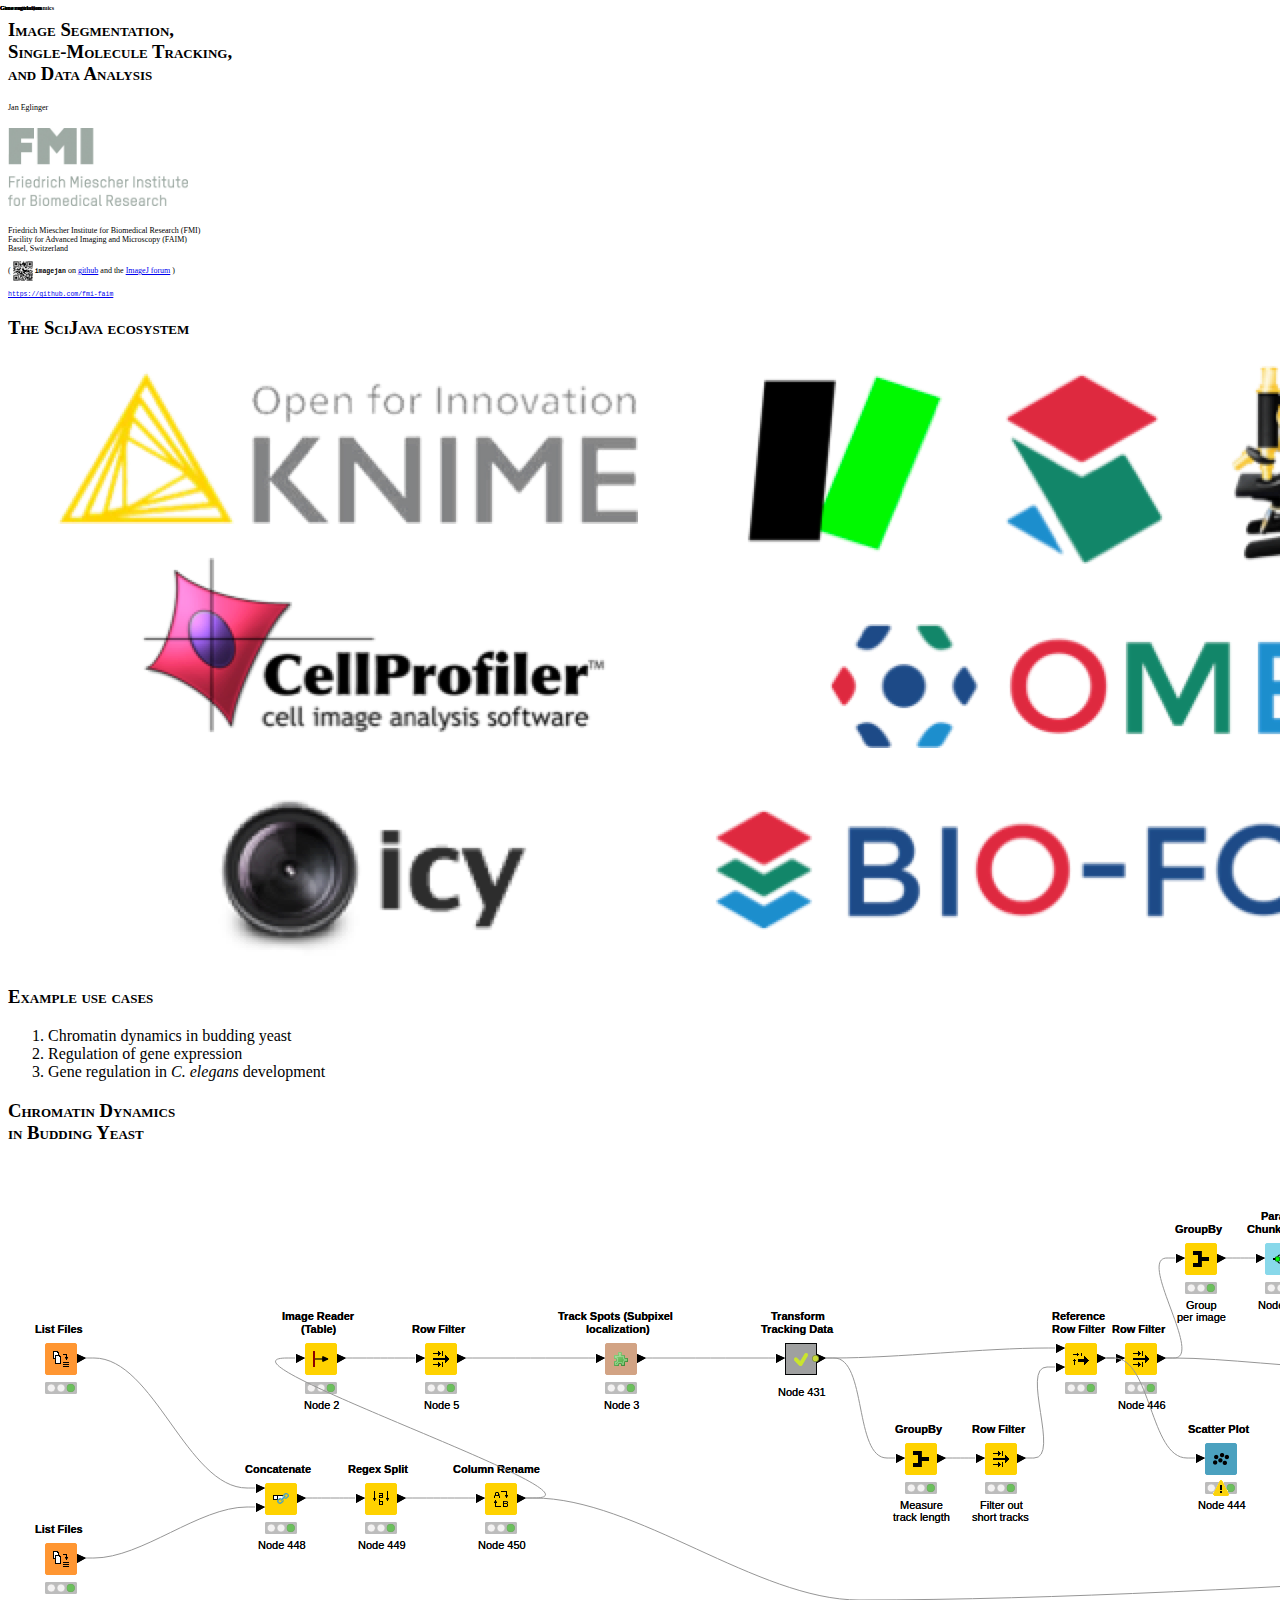
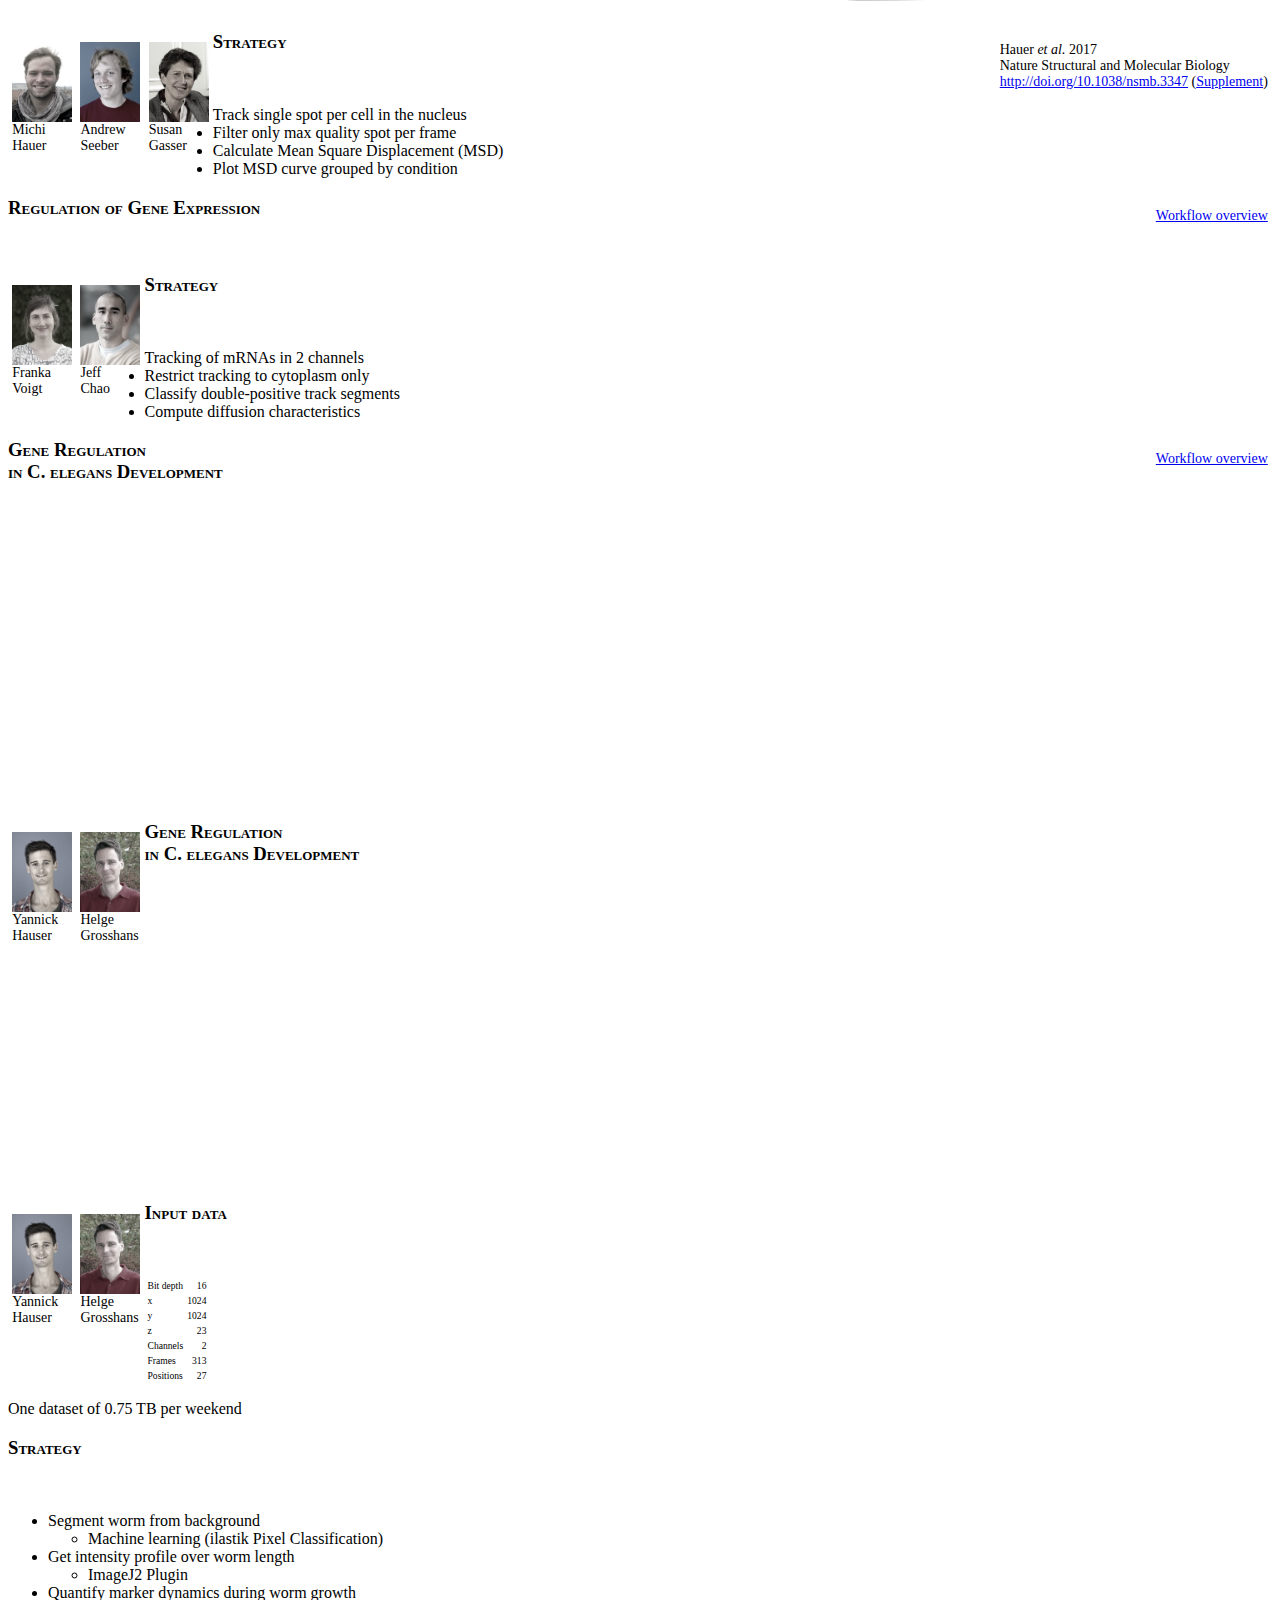
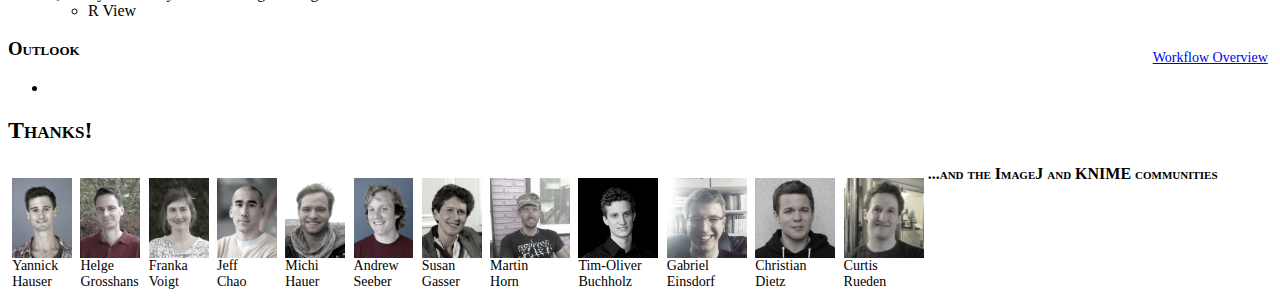
==== 2017-03-16-knime-summit/index.html @ b3ed3832 "Add presentation for KNIME Summit 2017 (first version)" ====
<!doctype html>
<html>
	<head>
		<meta charset="utf-8">
		<meta name="viewport" content="width=device-width, initial-scale=1.0, maximum-scale=1.0, user-scalable=no">

		<title>KNIME @ FMI Basel</title>

		<link rel="stylesheet" href="../reveal.js/css/reveal.css">
		<link rel="stylesheet" href="../reveal.js/css/theme/white.css">

		<!-- Custom style -->
		<link rel="stylesheet" href="css/style.css">

		<!-- Theme used for syntax highlighting of code -->
		<link rel="stylesheet" href="../reveal.js/lib/css/zenburn.css">

		<!-- Printing and PDF exports -->
		<script>
			var link = document.createElement( 'link' );
			link.rel = 'stylesheet';
			link.type = 'text/css';
			link.href = window.location.search.match( /print-pdf/gi ) ? '../reveal.js/css/print/pdf.css' : '../reveal.js/css/print/paper.css';
			document.getElementsByTagName( 'head' )[0].appendChild( link );
		</script>
	</head>
	<body>
		<div class="reveal">
			<div class="slides">
				<section>
					<h3>Image Segmentation,<br>Single-Molecule Tracking,<br>and Data Analysis</h3>
					<p class="auth">Jan Eglinger</p>
					<p><img alt="FMI Logo" src="img/FMI_logo_rgb_def.jpg"></p>
					<p class="auth">
						Friedrich Miescher Institute for Biomedical Research (FMI)<br>
						Facility for Advanced Imaging and Microscopy (FAIM)<br>
						Basel, Switzerland

					</p>
					<p class="auth">( <img src="img/gravatar.png" width="20" class="plain"> <code style="font-weight: bold;">imagejan</code> on <a href="https://github.com/imagejan">github</a> and the <a href="http://forum.imagej.net/users/imagejan">ImageJ forum</a> )</p>
					<p class="auth"><code><a href="https://github.com/fmi-faim">https://github.com/fmi-faim</a></code></p>
				</section>
				<section>
					<h3>The SciJava ecosystem</h3>
					<p><img class="plain" src="img/scijava-pledge.png"></p>
				</section>
				<section>
					<h3>Example use cases</h3>
					<ol>
						<li>Chromatin dynamics in budding yeast</li>
						<li>Regulation of gene expression</li>
						<li>Gene regulation in <i>C. elegans</i> development</li>
					</ol>
				</section>
				<section>
					<h3>Chromatin Dynamics<br>in Budding Yeast</h3>
					<p class="stretch"><img class="plain" src="img/hauermic_workflow.svg"></p>
					<p class="ack">
						<img class="plain" src="img/Hauer_Michael.jpg">
						<br>Michi<br>Hauer
					</p>
					<p class="ack">
						<img class="plain" src="img/Seeber_Andrew.jpg">
						<br>Andrew<br>Seeber
					</p>
					<p class="ack">
						<img class="plain" src="img/Gasser_Susan_M.jpg">
						<br>Susan<br>Gasser
					</p>
					<p class="footnote">
						Hauer <i>et al.</i> 2017<br>Nature Structural and Molecular Biology<br>
						<a href="http://doi.org/10.1038/nsmb.3347">http://doi.org/10.1038/nsmb.3347</a>
						(<a href="https://www.researchgate.net/publication/314465690_Relative_MSD_-_KNIME_Workflow">Supplement</a>)
					</p>
				</section>
				<section>
					<p class="running-title">Chromatin dynamics</p>
					<h3>Strategy</h3>
					<p><br></p>
					<ul>
						<li>Track single spot per cell in the nucleus</li>
						<li>Filter only max quality spot per frame</li>
						<li>Calculate Mean Square Displacement (MSD)</li>
						<li>Plot MSD curve grouped by condition</li>
					</ul>
					<p class="stretch"></p>
					<p class="footnote"><a href="hauermic-workflow.html">Workflow overview</a></p>
				</section>
				<section>
					<h3>Regulation of Gene Expression</h3>
					<p class="stretch"><img class="plain" data-src="img/voigfran/mRNA_Tracking.png"></p>
					<p class="ack">
						<img class="plain" src="img/Voigt_Franka.jpg">
						<br>Franka<br>Voigt
					</p>
					<p class="ack">
						<img class="plain" src="img/Chao_Jeffrey_A.jpg">
						<br>Jeff<br>Chao
					</p>
				</section>
				<section>
					<p class="running-title">Gene expression</p>
					<h3>Strategy</h3>
					<p><br></p>
					<ul>
						<li>Tracking of mRNAs in 2 channels</li>
						<li>Restrict tracking to cytoplasm only</li>
						<li>Classify double-positive track segments</li>
						<li>Compute diffusion characteristics</li>
					</ul>
					<p class="stretch"></p>
					<p class="footnote"><a href="voigfran-workflow.html">Workflow overview</a></p>
				</section>
				<section>
					<h3>Gene Regulation<br>in C. elegans Development</h3>
					<p class="stretch"><img class="plain" data-src="img/hausyann/WormStackSplit.png" height="300px"></p>
					<p class="ack">
						<img class="plain" src="img/Hauser_Yannick.jpg">
						<br>Yannick<br>Hauser
					</p>
					<p class="ack">
						<img class="plain" src="img/Grosshans_Helge.jpg">
						<br>Helge<br>Grosshans
					</p>
				</section>
				<section>
					<h3>Gene Regulation<br>in C. elegans Development</h3>
					<p class="stretch"><img class="plain" data-src="img/hausyann/WormMovieSplitSmall.png" height="300px"></p>
					<p class="ack">
						<img class="plain" src="img/Hauser_Yannick.jpg">
						<br>Yannick<br>Hauser
					</p>
					<p class="ack">
						<img class="plain" src="img/Grosshans_Helge.jpg">
						<br>Helge<br>Grosshans
					</p>
				</section>
				<section>
					<p class="running-title">Gene regulation</p>
					<h3>Input data</h3>
					<p><br></p>
					<table style="font-size: 0.6em">
						<tbody>
							<tr>
								<td>Bit depth</td>
								<td align="right">16</td>
							</tr>
							<tr>
								<td>x</td>
								<td align="right">1024</td>
							</tr>
							<tr>
								<td>y</td>
								<td align="right">1024</td>
							</tr>
							<tr>
								<td>z</td>
								<td align="right">23</td>
							</tr>
							<tr>
								<td>Channels</td>
								<td align="right">2</td>
							</tr>
							<tr>
								<td>Frames</td>
								<td align="right">313</td>
							</tr>
							<tr>
								<td>Positions</td>
								<td align="right">27</td>
							</tr>
						</tbody>
					</table>
					<p class="fragment stretch">One dataset of 0.75 TB per weekend</p>
				</section>
				<section>
					<p class="running-title">Gene regulation</p>
					<h3>Strategy</h3>
					<p><br></p>
					<ul>
						<li>Segment worm from background
							<ul>
								<li>Machine learning (ilastik Pixel Classification)</li>
							</ul>
						</li>
						<li>Get intensity profile over worm length
							<ul>
								<li>ImageJ2 Plugin</li>
							</ul>
						</li>
						<li>Quantify marker dynamics during worm growth
							<ul>
								<li>R View</li>
							</ul>
						</li>
					</ul>
					<p class="stretch"></p>
					<p class="footnote"><a href="hausyann-workflow.html">Workflow Overview</a></p>
				</section>
				<section>
					<h3>Outlook</h3>
					<ul>
						<li></li>
					</ul>
				</section>
				<section>
					<h2>Thanks!</h2>
					<p class="ack">
						<img class="plain" src="img/Hauser_Yannick.jpg">
						<br>Yannick<br>Hauser
					</p>
					<p class="ack">
						<img class="plain" src="img/Grosshans_Helge.jpg">
						<br>Helge<br>Grosshans
					</p>
					<p class="ack">
						<img class="plain" src="img/Voigt_Franka.jpg">
						<br>Franka<br>Voigt
					</p>
					<p class="ack">
						<img class="plain" src="img/Chao_Jeffrey_A.jpg">
						<br>Jeff<br>Chao
					</p>
					<p class="ack">
						<img class="plain" src="img/Hauer_Michael.jpg">
						<br>Michi<br>Hauer
					</p>
					<p class="ack">
						<img class="plain" src="img/Seeber_Andrew.jpg">
						<br>Andrew<br>Seeber
					</p>
					<p class="ack">
						<img class="plain" src="img/Gasser_Susan_M.jpg">
						<br>Susan<br>Gasser
					</p>
					<p class="ack">
						<img class="plain" src="img/hornm.jpg">
						<br>Martin<br>Horn
					</p>
					<p class="ack">
						<img class="plain" src="img/tibuch.png">
						<br>Tim-Oliver<br>Buchholz
					</p>
					<p class="ack">
						<img class="plain" src="img/gab1one.jpg">
						<br>Gabriel<br>Einsdorf
					</p>
					<p class="ack">
						<img class="plain" src="img/dietzc.jpg">
						<br>Christian<br>Dietz
					</p>
					<p class="ack">
						<img class="plain" src="img/Curtis_Rueden.png">
						<br>Curtis<br>Rueden
					</p>
					<h4>...and the ImageJ and KNIME communities</h4>
				</section>
			</div>
		</div>

		<script src="../reveal.js/lib/js/head.min.js"></script>
		<script src="../reveal.js/js/reveal.js"></script>

		<script>
			// More info https://github.com/hakimel/reveal.js#configuration
			Reveal.initialize({
				history: true,
				transition: 'none',

				// More info https://github.com/hakimel/reveal.js#dependencies
				dependencies: [
					{ src: '../reveal.js/plugin/markdown/marked.js' },
					{ src: '../reveal.js/plugin/markdown/markdown.js' },
					{ src: '../reveal.js/plugin/notes/notes.js', async: true },
					{ src: '../reveal.js/plugin/highlight/highlight.js', async: true, callback: function() { hljs.initHighlightingOnLoad(); } }
				]
			});
		</script>
	</body>
</html>
---- 2017-03-16-knime-summit/css/style.css ----
.reveal h1,
.reveal h2,
.reveal h3,
.reveal h4,
.reveal h5,
.reveal h6 {
  text-transform: none;
  font-variant: small-caps;
}

.plain {
  background: none !important;
  border: none !important;
  box-shadow: none !important;
  vertical-align: middle !important;
}

img[alt="FMI Logo"] {
	width: 180px;
	border: none !important;
	box-shadow: none !important;
}

.auth {
	font-size: 0.5em !important;
}

.ack {
  float: left;
  font-size: 14px !important;
  padding-left: 0.3em !important;
  padding-right: 0.3em !important;
}

.footnote {
  float: right;
  font-size: 14px !important;
  padding-left: 0.3em !important;
  padding-right: 0.3em !important;
}
.ack img {
  height: 80px;
  /*filter: grayscale(80%);*/
  filter: grayscale(80%);
}

.reveal pre {
  font-size: 0.35em;
  font-weight: bold;
}

.running-title {
	font-size: 0.3em !important;
	font-weight: bold !important;
	float: left;
	position: absolute;
	top: 0px;
	left: 0px;
}
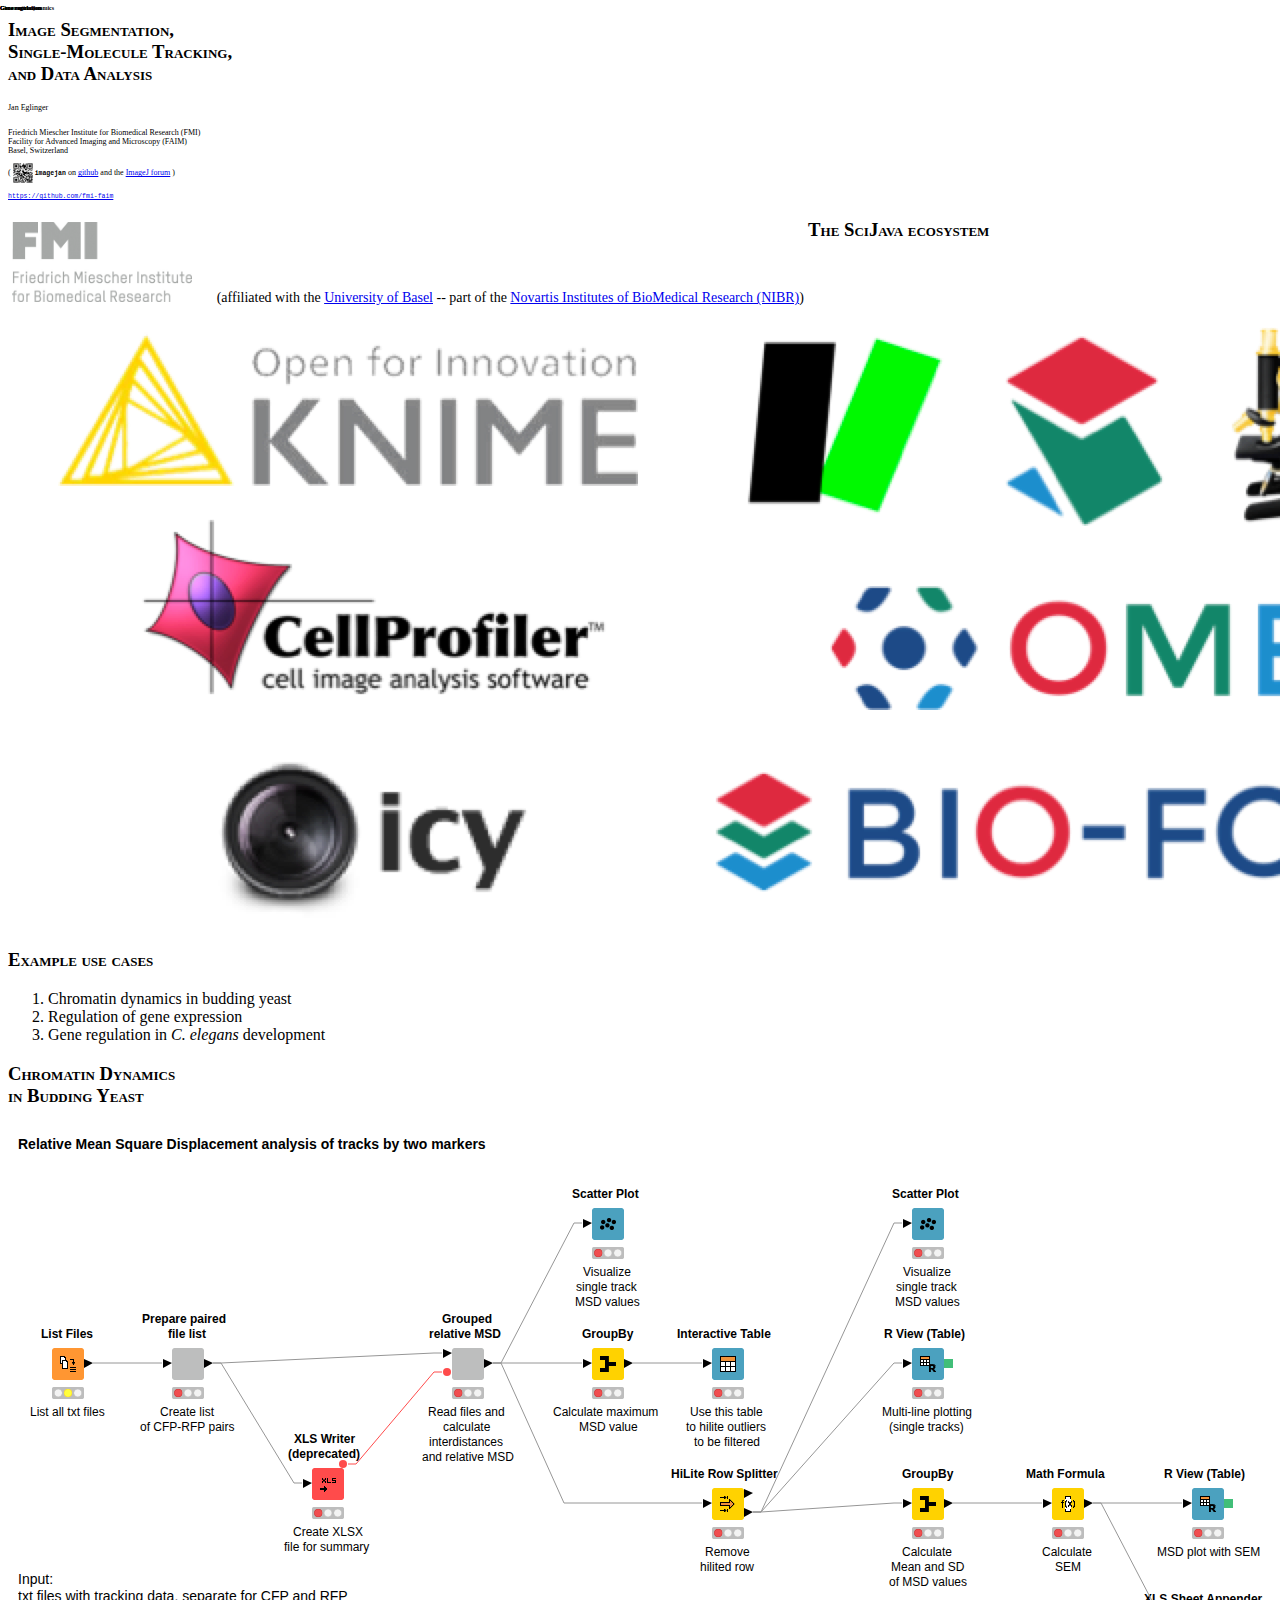
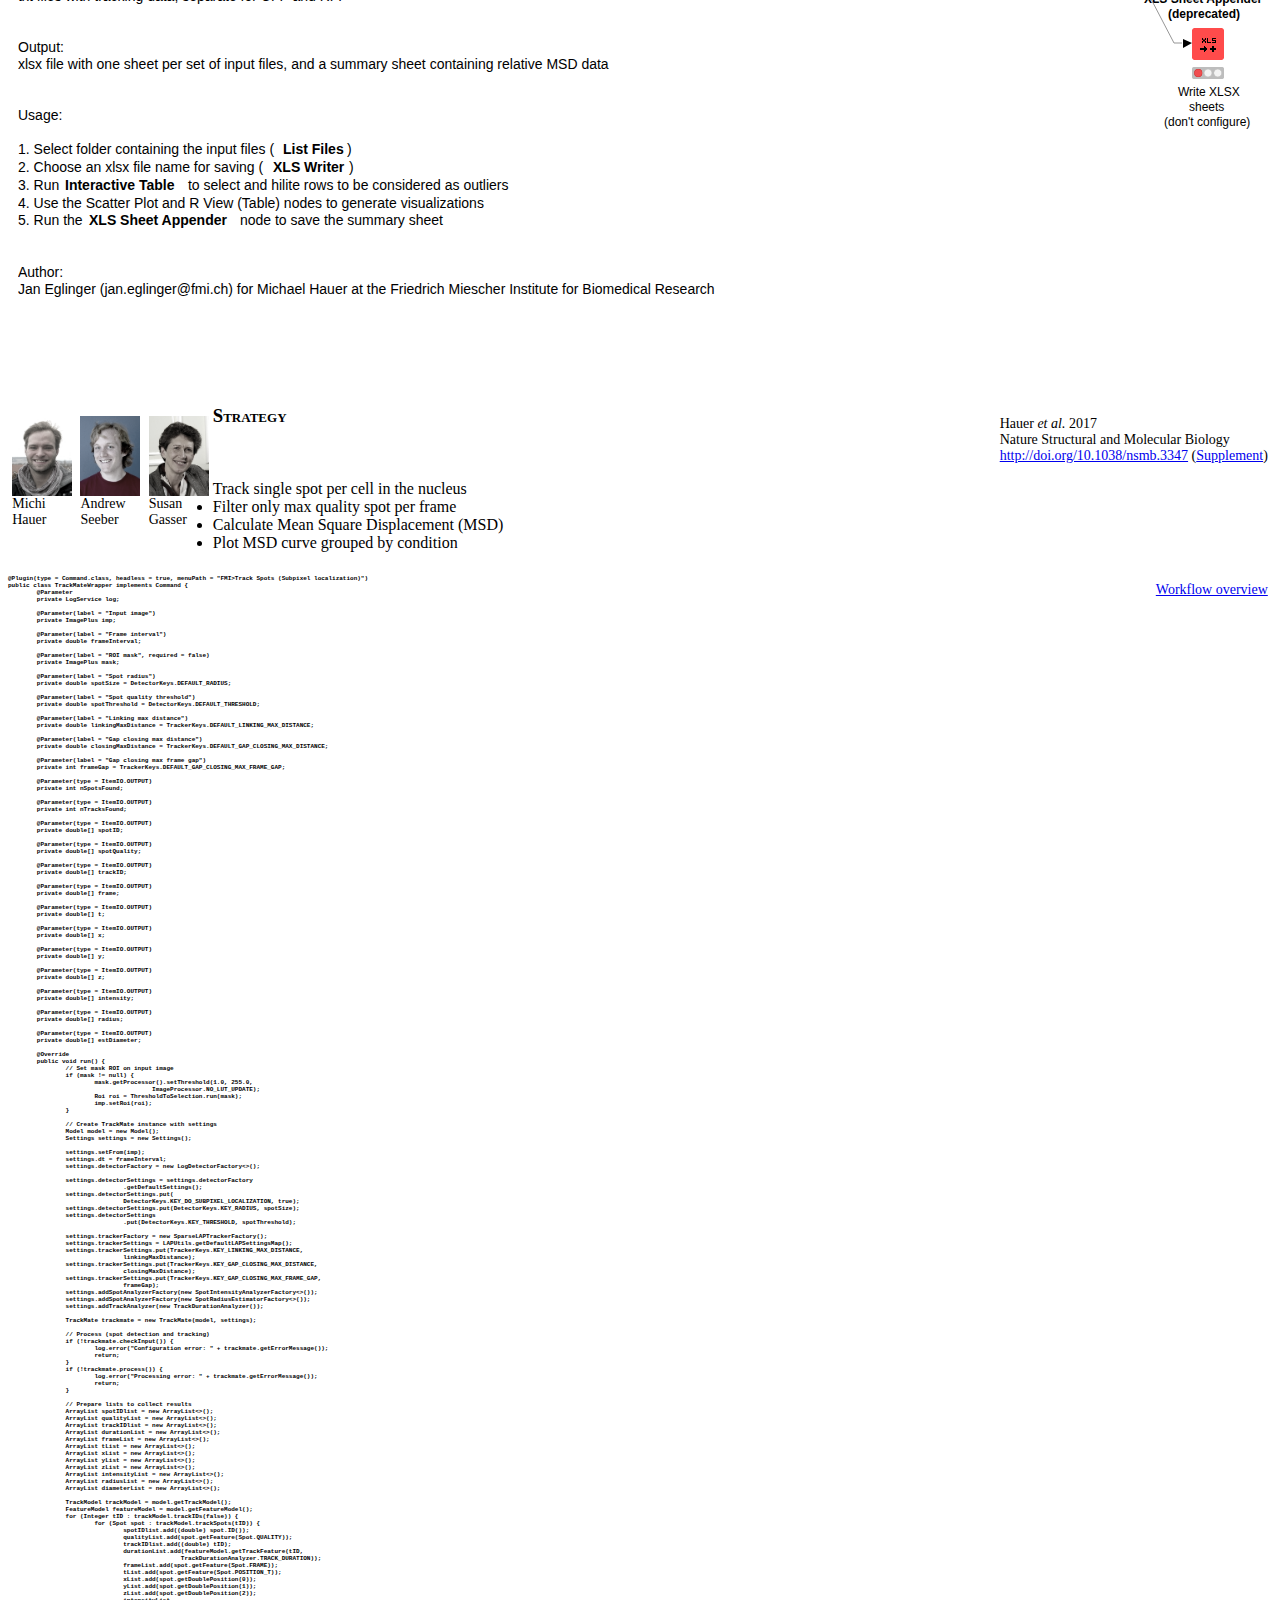
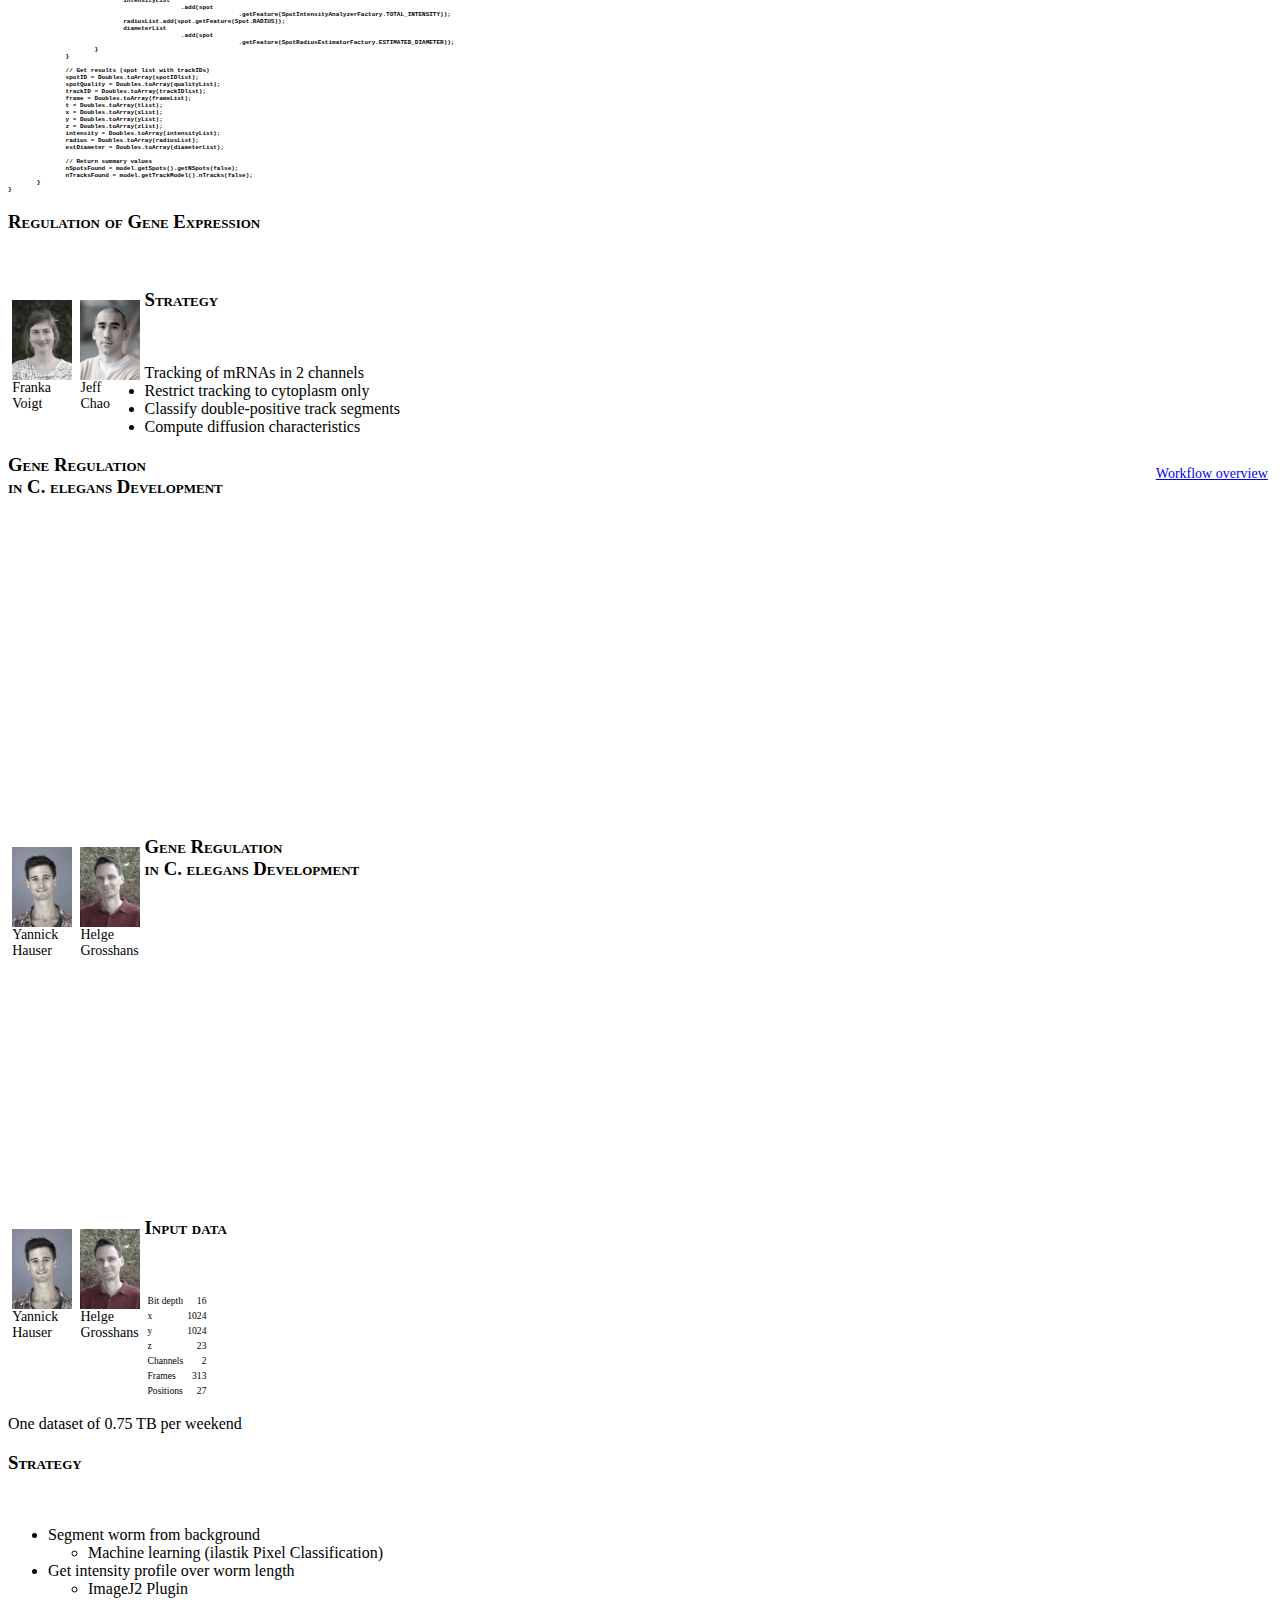
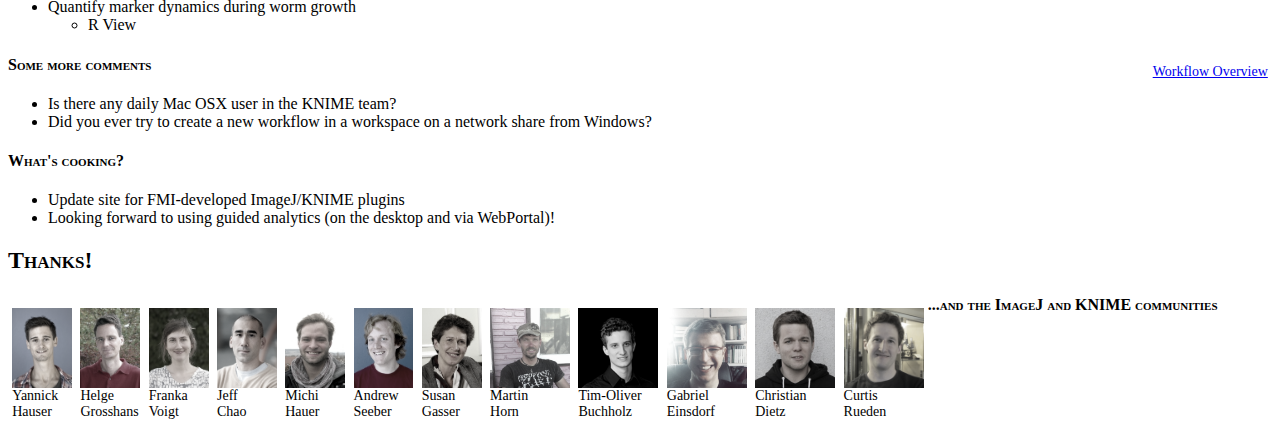
==== commit 8680bdde: "KNIME Summit 2017: add affiliation and small fixes" ====
--- a/2017-03-16-knime-summit/index.html
+++ b/2017-03-16-knime-summit/index.html
@@ -30,7 +30,7 @@
 				<section>
 					<h3>Image Segmentation,<br>Single-Molecule Tracking,<br>and Data Analysis</h3>
 					<p class="auth">Jan Eglinger</p>
-					<p><img alt="FMI Logo" src="img/FMI_logo_rgb_def.jpg"></p>
+					<p></p>
 					<p class="auth">
 						Friedrich Miescher Institute for Biomedical Research (FMI)<br>
 						Facility for Advanced Imaging and Microscopy (FAIM)<br>
@@ -39,6 +39,8 @@
 					</p>
 					<p class="auth">( <img src="img/gravatar.png" width="20" class="plain"> <code style="font-weight: bold;">imagejan</code> on <a href="https://github.com/imagejan">github</a> and the <a href="http://forum.imagej.net/users/imagejan">ImageJ forum</a> )</p>
 					<p class="auth"><code><a href="https://github.com/fmi-faim">https://github.com/fmi-faim</a></code></p>
+					<p class="ack"><img alt="FMI Logo" src="img/FMI_logo_rgb_def.jpg"> &nbsp;&nbsp;&nbsp;&nbsp;&nbsp;&nbsp;(affiliated with the <a href="https://www.unibas.ch">University of Basel</a> --
+					part of the <a href="https://www.nibr.com/">Novartis Institutes of BioMedical Research (NIBR)</a>)</p>
 				</section>
 				<section>
 					<h3>The SciJava ecosystem</h3>
@@ -54,7 +56,7 @@
 				</section>
 				<section>
 					<h3>Chromatin Dynamics<br>in Budding Yeast</h3>
-					<p class="stretch"><img class="plain" src="img/hauermic_workflow.svg"></p>
+					<p class="stretch"><img class="plain" src="img/hauermic_workflow_x.svg"></p>
 					<p class="ack">
 						<img class="plain" src="img/Hauer_Michael.jpg">
 						<br>Michi<br>Hauer
@@ -85,6 +87,184 @@
 					</ul>
 					<p class="stretch"></p>
 					<p class="footnote"><a href="hauermic-workflow.html">Workflow overview</a></p>
+				</section>
+				<section data-background=#444444>
+						<pre><code class="java" data-trim data-noescape>
+@Plugin(type = Command.class, headless = true, menuPath = "FMI>Track Spots (Subpixel localization)")
+public class TrackMateWrapper implements Command {
+	@Parameter
+	private LogService log;
+
+	@Parameter(label = "Input image")
+	private ImagePlus imp;
+
+	@Parameter(label = "Frame interval")
+	private double frameInterval;
+
+	@Parameter(label = "ROI mask", required = false)
+	private ImagePlus mask;
+
+	@Parameter(label = "Spot radius")
+	private double spotSize = DetectorKeys.DEFAULT_RADIUS;
+
+	@Parameter(label = "Spot quality threshold")
+	private double spotThreshold = DetectorKeys.DEFAULT_THRESHOLD;
+
+	@Parameter(label = "Linking max distance")
+	private double linkingMaxDistance = TrackerKeys.DEFAULT_LINKING_MAX_DISTANCE;
+
+	@Parameter(label = "Gap closing max distance")
+	private double closingMaxDistance = TrackerKeys.DEFAULT_GAP_CLOSING_MAX_DISTANCE;
+
+	@Parameter(label = "Gap closing max frame gap")
+	private int frameGap = TrackerKeys.DEFAULT_GAP_CLOSING_MAX_FRAME_GAP;
+
+	@Parameter(type = ItemIO.OUTPUT)
+	private int nSpotsFound;
+
+	@Parameter(type = ItemIO.OUTPUT)
+	private int nTracksFound;
+
+	@Parameter(type = ItemIO.OUTPUT)
+	private double[] spotID;
+
+	@Parameter(type = ItemIO.OUTPUT)
+	private double[] spotQuality;
+
+	@Parameter(type = ItemIO.OUTPUT)
+	private double[] trackID;
+
+	@Parameter(type = ItemIO.OUTPUT)
+	private double[] frame;
+
+	@Parameter(type = ItemIO.OUTPUT)
+	private double[] t;
+
+	@Parameter(type = ItemIO.OUTPUT)
+	private double[] x;
+
+	@Parameter(type = ItemIO.OUTPUT)
+	private double[] y;
+
+	@Parameter(type = ItemIO.OUTPUT)
+	private double[] z;
+
+	@Parameter(type = ItemIO.OUTPUT)
+	private double[] intensity;
+
+	@Parameter(type = ItemIO.OUTPUT)
+	private double[] radius;
+
+	@Parameter(type = ItemIO.OUTPUT)
+	private double[] estDiameter;
+
+	@Override
+	public void run() {
+		// Set mask ROI on input image
+		if (mask != null) {
+			mask.getProcessor().setThreshold(1.0, 255.0,
+					ImageProcessor.NO_LUT_UPDATE);
+			Roi roi = ThresholdToSelection.run(mask);
+			imp.setRoi(roi);
+		}
+
+		// Create TrackMate instance with settings
+		Model model = new Model();
+		Settings settings = new Settings();
+
+		settings.setFrom(imp);
+		settings.dt = frameInterval;
+		settings.detectorFactory = new LogDetectorFactory<>();
+
+		settings.detectorSettings = settings.detectorFactory
+				.getDefaultSettings();
+		settings.detectorSettings.put(
+				DetectorKeys.KEY_DO_SUBPIXEL_LOCALIZATION, true);
+		settings.detectorSettings.put(DetectorKeys.KEY_RADIUS, spotSize);
+		settings.detectorSettings
+				.put(DetectorKeys.KEY_THRESHOLD, spotThreshold);
+
+		settings.trackerFactory = new SparseLAPTrackerFactory();
+		settings.trackerSettings = LAPUtils.getDefaultLAPSettingsMap();
+		settings.trackerSettings.put(TrackerKeys.KEY_LINKING_MAX_DISTANCE,
+				linkingMaxDistance);
+		settings.trackerSettings.put(TrackerKeys.KEY_GAP_CLOSING_MAX_DISTANCE,
+				closingMaxDistance);
+		settings.trackerSettings.put(TrackerKeys.KEY_GAP_CLOSING_MAX_FRAME_GAP,
+				frameGap);
+		settings.addSpotAnalyzerFactory(new SpotIntensityAnalyzerFactory<>());
+		settings.addSpotAnalyzerFactory(new SpotRadiusEstimatorFactory<>());
+		settings.addTrackAnalyzer(new TrackDurationAnalyzer());
+
+		TrackMate trackmate = new TrackMate(model, settings);
+
+		// Process (spot detection and tracking)
+		if (!trackmate.checkInput()) {
+			log.error("Configuration error: " + trackmate.getErrorMessage());
+			return;
+		}
+		if (!trackmate.process()) {
+			log.error("Processing error: " + trackmate.getErrorMessage());
+			return;
+		}
+
+		// Prepare lists to collect results
+		ArrayList<Double> spotIDlist = new ArrayList<>();
+		ArrayList<Double> qualityList = new ArrayList<>();
+		ArrayList<Double> trackIDlist = new ArrayList<>();
+		ArrayList<Double> durationList = new ArrayList<>();
+		ArrayList<Double> frameList = new ArrayList<>();
+		ArrayList<Double> tList = new ArrayList<>();
+		ArrayList<Double> xList = new ArrayList<>();
+		ArrayList<Double> yList = new ArrayList<>();
+		ArrayList<Double> zList = new ArrayList<>();
+		ArrayList<Double> intensityList = new ArrayList<>();
+		ArrayList<Double> radiusList = new ArrayList<>();
+		ArrayList<Double> diameterList = new ArrayList<>();
+
+		TrackModel trackModel = model.getTrackModel();
+		FeatureModel featureModel = model.getFeatureModel();
+		for (Integer tID : trackModel.trackIDs(false)) {
+			for (Spot spot : trackModel.trackSpots(tID)) {
+				spotIDlist.add((double) spot.ID());
+				qualityList.add(spot.getFeature(Spot.QUALITY));
+				trackIDlist.add((double) tID);
+				durationList.add(featureModel.getTrackFeature(tID,
+						TrackDurationAnalyzer.TRACK_DURATION));
+				frameList.add(spot.getFeature(Spot.FRAME));
+				tList.add(spot.getFeature(Spot.POSITION_T));
+				xList.add(spot.getDoublePosition(0));
+				yList.add(spot.getDoublePosition(1));
+				zList.add(spot.getDoublePosition(2));
+				intensityList
+						.add(spot
+								.getFeature(SpotIntensityAnalyzerFactory.TOTAL_INTENSITY));
+				radiusList.add(spot.getFeature(Spot.RADIUS));
+				diameterList
+						.add(spot
+								.getFeature(SpotRadiusEstimatorFactory.ESTIMATED_DIAMETER));
+			}
+		}
+
+		// Get results (spot list with trackIDs)
+		spotID = Doubles.toArray(spotIDlist);
+		spotQuality = Doubles.toArray(qualityList);
+		trackID = Doubles.toArray(trackIDlist);
+		frame = Doubles.toArray(frameList);
+		t = Doubles.toArray(tList);
+		x = Doubles.toArray(xList);
+		y = Doubles.toArray(yList);
+		z = Doubles.toArray(zList);
+		intensity = Doubles.toArray(intensityList);
+		radius = Doubles.toArray(radiusList);
+		estDiameter = Doubles.toArray(diameterList);
+
+		// Return summary values
+		nSpotsFound = model.getSpots().getNSpots(false);
+		nTracksFound = model.getTrackModel().nTracks(false);
+	}
+}</code></pre>
+						<img class="fragment plain" class="floating" style="position: absolute; left: 55%; top: 10%" data-src="img/voigfran/TrackMateDialog.png">
 				</section>
 				<section>
 					<h3>Regulation of Gene Expression</h3>
@@ -198,9 +378,16 @@
 					<p class="footnote"><a href="hausyann-workflow.html">Workflow Overview</a></p>
 				</section>
 				<section>
-					<h3>Outlook</h3>
-					<ul>
-						<li></li>
+					<h4>Some more comments</h4>
+					<ul class="fragment">
+						<li>Is there any daily Mac OSX user in the KNIME team?</li>
+						<li>Did you ever try to create a new workflow in a workspace on a network share from Windows?</li>
+					</ul>
+					<p></p>
+					<h4 class="fragment">What's cooking?</h4>
+					<ul class="fragment">
+						<li>Update site for FMI-developed ImageJ/KNIME plugins</li>
+						<li>Looking forward to using guided analytics (on the desktop and via WebPortal)!</li>
 					</ul>
 				</section>
 				<section>
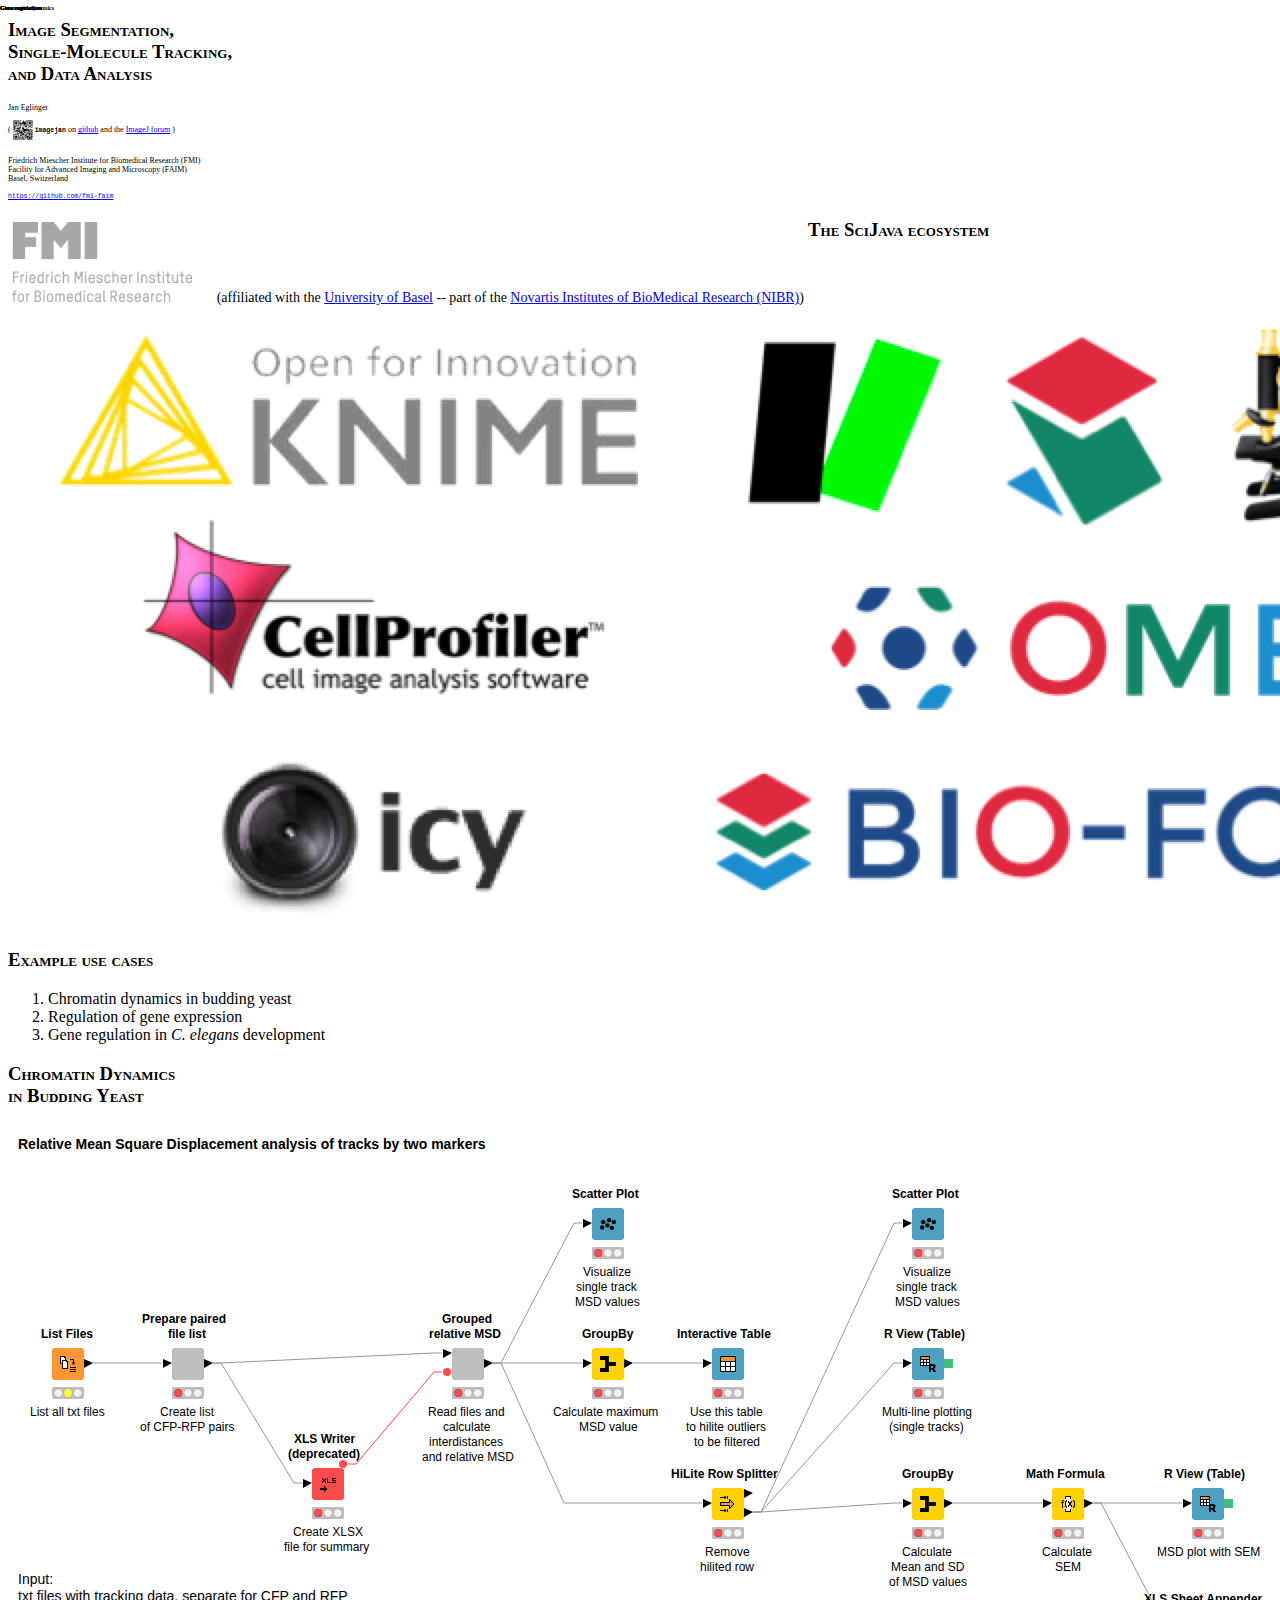
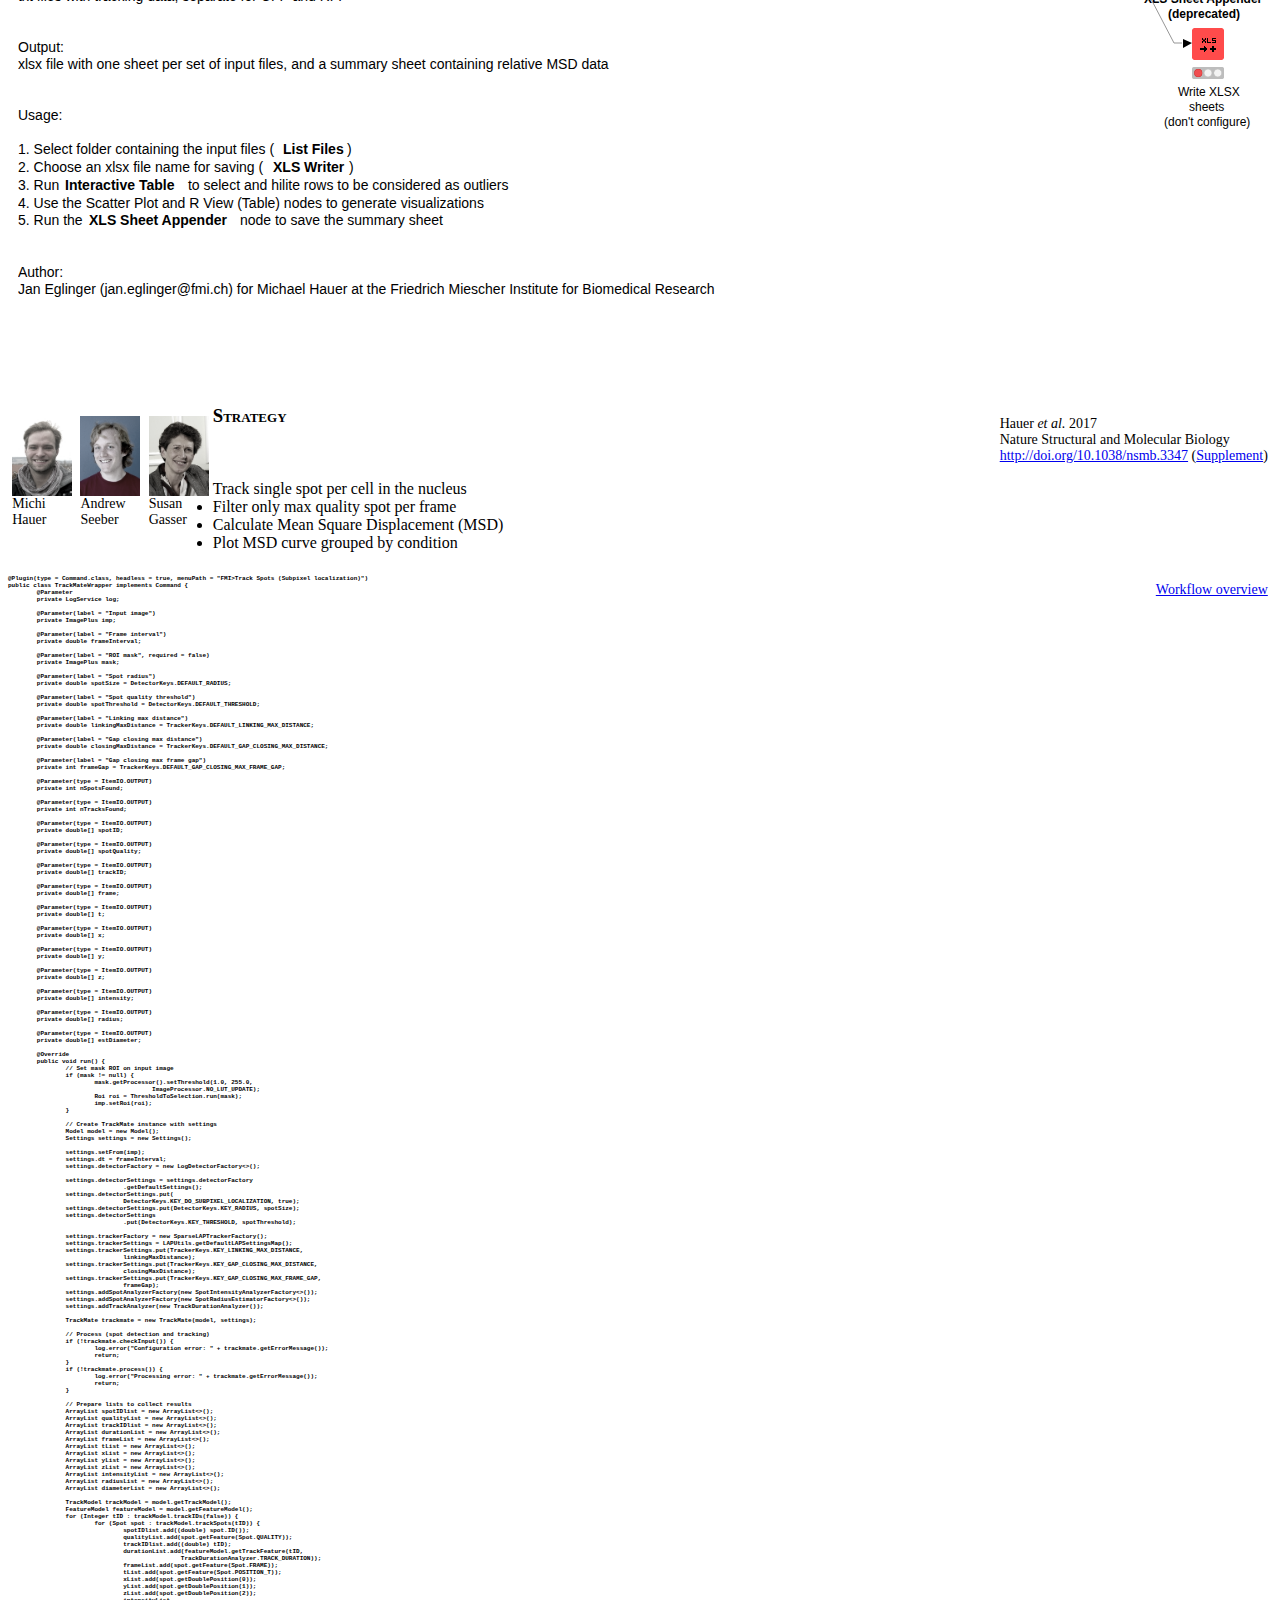
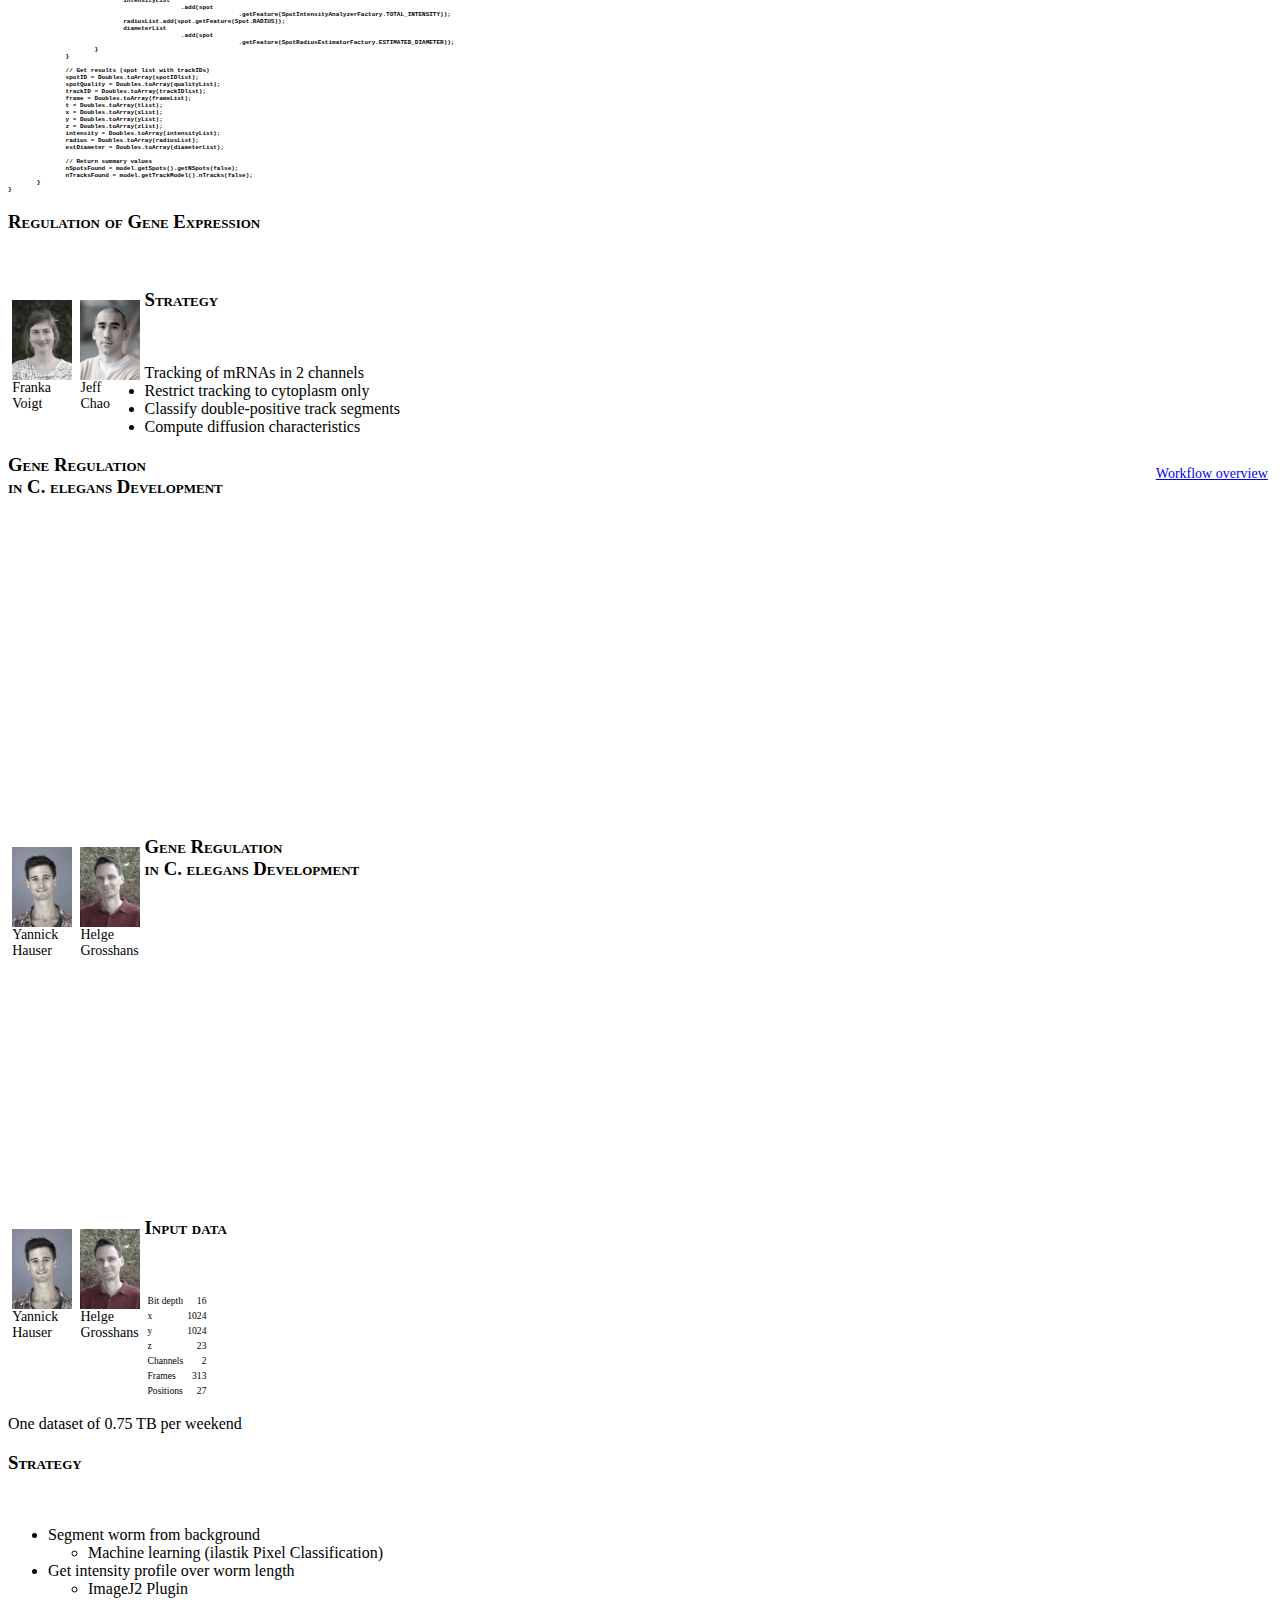
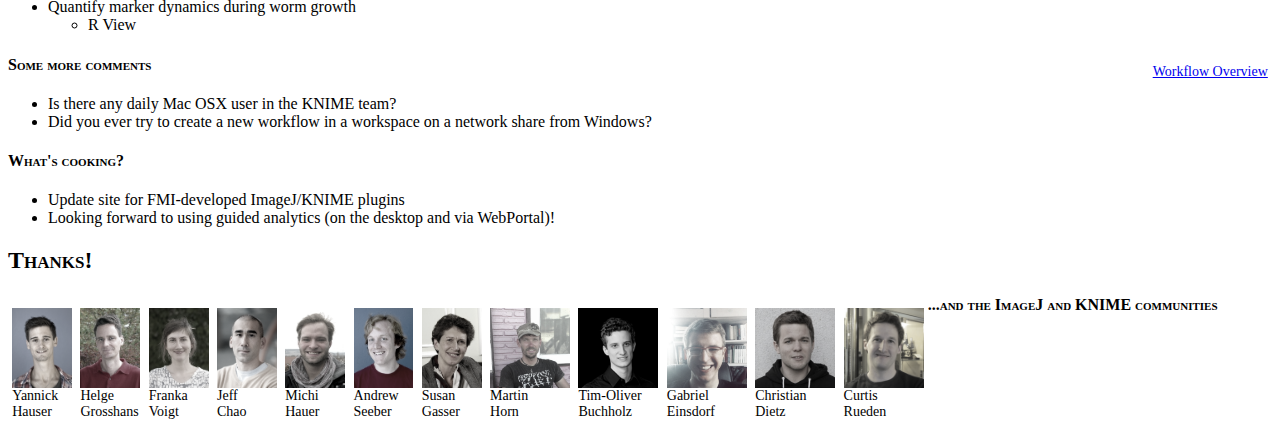
==== commit e1415c24: "KNIME Summit 2017: Change order in title slide" ====
--- a/2017-03-16-knime-summit/index.html
+++ b/2017-03-16-knime-summit/index.html
@@ -30,6 +30,7 @@
 				<section>
 					<h3>Image Segmentation,<br>Single-Molecule Tracking,<br>and Data Analysis</h3>
 					<p class="auth">Jan Eglinger</p>
+					<p class="auth">( <img src="img/gravatar.png" width="20" class="plain"> <code style="font-weight: bold;">imagejan</code> on <a href="https://github.com/imagejan">github</a> and the <a href="http://forum.imagej.net/users/imagejan">ImageJ forum</a> )</p>
 					<p></p>
 					<p class="auth">
 						Friedrich Miescher Institute for Biomedical Research (FMI)<br>
@@ -37,7 +38,6 @@
 						Basel, Switzerland
 
 					</p>
-					<p class="auth">( <img src="img/gravatar.png" width="20" class="plain"> <code style="font-weight: bold;">imagejan</code> on <a href="https://github.com/imagejan">github</a> and the <a href="http://forum.imagej.net/users/imagejan">ImageJ forum</a> )</p>
 					<p class="auth"><code><a href="https://github.com/fmi-faim">https://github.com/fmi-faim</a></code></p>
 					<p class="ack"><img alt="FMI Logo" src="img/FMI_logo_rgb_def.jpg"> &nbsp;&nbsp;&nbsp;&nbsp;&nbsp;&nbsp;(affiliated with the <a href="https://www.unibas.ch">University of Basel</a> --
 					part of the <a href="https://www.nibr.com/">Novartis Institutes of BioMedical Research (NIBR)</a>)</p>
